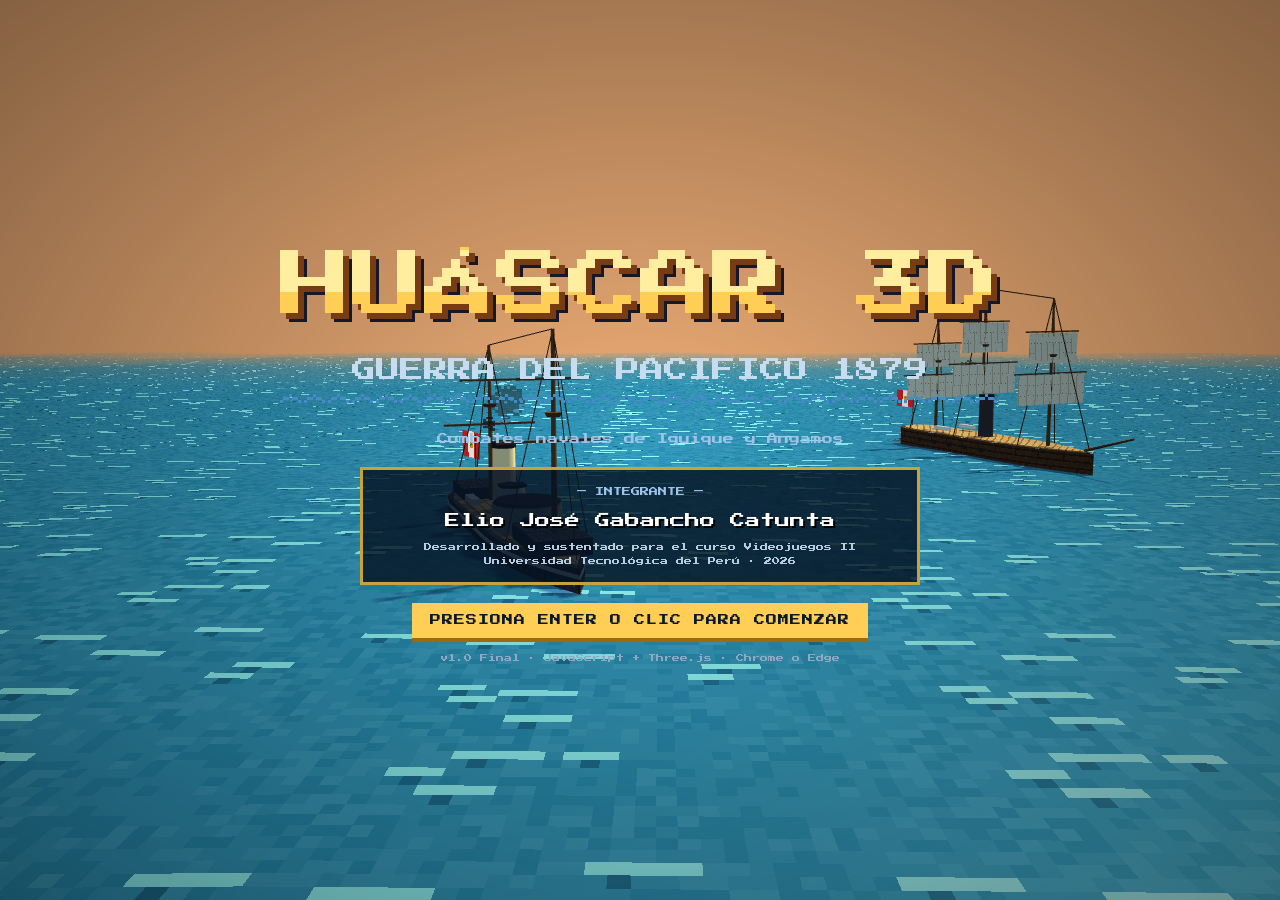
==== index.html @ be315b04 "HUÁSCAR 3D: juego final de Videojuegos II (Iquique y Angamos, voz + DNI, 1P/2P, pixel art) Co-Author" ====
<!DOCTYPE html>
<html lang="es">
<head>
<meta charset="UTF-8">
<meta name="viewport" content="width=device-width, initial-scale=1">
<title>HUÁSCAR 3D — Guerra del Pacífico 1879</title>
<meta name="description" content="Videojuego 3D de los combates navales de Iquique y Angamos. Trabajo final de Videojuegos II (UTP) — Elio José Gabancho Catunta.">
<link rel="icon" href="assets/pixelart/png/icono_ancla.png">
<link rel="stylesheet" href="css/style.css">
</head>
<body>
<div id="lienzo"></div>

<!-- HUD del juego (se llena por código) -->
<div id="hud" class="oculto">
  <div id="hudTop">
    <div id="hudNivel"></div>
    <div id="hudObjetivo"></div>
    <div id="hudTiempo"></div>
    <div id="hudPuntaje">000000</div>
  </div>
  <div id="hudJugadores"></div>
  <div id="hudMensaje"></div>
  <div id="hudVoz" class="oculto"><img src="assets/pixelart/png/icono_microfono.png" alt=""> <span id="hudVozTxt">Escuchando…</span></div>
  <div id="qa" class="oculto"></div>
</div>

<!-- CARGA -->
<section id="pCarga" class="pantalla visible">
  <div class="caja centro">
    <img class="logo px" src="assets/pixelart/png/logo_huascar3d.png" alt="HUÁSCAR 3D">
    <p>Cargando recursos…</p>
    <div class="barraCarga"><div id="cargaBar"></div></div>
  </div>
</section>

<!-- PORTADA -->
<section id="pPortada" class="pantalla">
  <div class="portada">
    <img class="logo grande px" src="assets/pixelart/png/logo_huascar3d.png" alt="HUÁSCAR 3D — Guerra del Pacífico 1879">
    <p class="sub">Combates navales de Iquique y Angamos</p>
    <div class="integrantes">
      <div class="tit">— INTEGRANTE —</div>
      <div class="nom">Elio José Gabancho Catunta</div>
      <div class="curso">Desarrollado y sustentado para el curso Videojuegos II<br>Universidad Tecnológica del Perú · 2026</div>
    </div>
    <button id="btnComenzar" class="btn parpadea">PRESIONA ENTER O CLIC PARA COMENZAR</button>
    <p class="mini" id="verTxt"></p>
  </div>
</section>

<!-- REGISTRO DEL COMANDANTE (voz + DNI) -->
<section id="pRegistro" class="pantalla">
  <div class="caja ancha">
    <h2><img class="px ic" src="assets/pixelart/png/icono_microfono.png" alt=""> REGISTRO DEL COMANDANTE</h2>
    <div class="fila">
      <label>Nombre<input id="regNombre" type="text" maxlength="18" placeholder="Opcional" autocomplete="off"></label>
      <label>DNI (8 dígitos)<input id="regDni" type="text" inputmode="numeric" maxlength="8" placeholder="00000000" autocomplete="off"></label>
    </div>
    <div class="fila">
      <div class="grupo">
        <span>Sexo según DNI</span>
        <label class="radio"><input type="radio" name="sexo" value="M"> Masculino (M)</label>
        <label class="radio"><input type="radio" name="sexo" value="F"> Femenino (F)</label>
      </div>
    </div>
    <p id="regAviso" class="aviso"></p>
    <div class="vozBox">
      <button id="btnHablar" class="btn">🎤 HABLAR</button>
      <div class="vozTextos">
        <div class="mini">Di una frase. El juego la reconocerá y la repetirá con voz <span id="regGeneroTxt">según tu sexo</span>.</div>
        <div id="regTranscripcion" class="transcripcion">…</div>
        <div id="regVozInfo" class="mini"></div>
      </div>
    </div>
    <div id="regEscribir" class="fila oculto">
      <label class="largo">Tu navegador no reconoce voz. Escribe la frase y el juego la repetirá:
        <input id="regFrase" type="text" maxlength="80" placeholder="Escribe aquí y presiona Repetir"></label>
      <button id="btnRepetir" class="btn chico">REPETIR</button>
    </div>
    <div class="fila fin">
      <span class="mini">🔒 Los datos se usan solo en este dispositivo. No se envían a ningún servidor.</span>
      <button id="btnRegOk" class="btn">CONTINUAR ▶</button>
    </div>
  </div>
</section>

<!-- MENÚ -->
<section id="pMenu" class="pantalla">
  <div class="menu">
    <img class="logo px" src="assets/pixelart/png/logo_huascar3d.png" alt="HUÁSCAR 3D">
    <p id="menuSaludo" class="sub"></p>
    <button class="btn" data-ir="1P">1 JUGADOR</button>
    <button class="btn" data-ir="2P">2 JUGADORES · COOPERATIVO</button>
    <button class="btn" data-ir="DUELO">DUELO 1 vs 1</button>
    <div class="menuFila">
      <button class="btn chico" data-ver="pHistoria">HISTORIA</button>
      <button class="btn chico" data-ver="pControles">CONTROLES</button>
      <button class="btn chico" data-ver="pOpciones">OPCIONES</button>
      <button class="btn chico" data-ver="pPuntajes">PUNTAJES</button>
      <button class="btn chico" data-ver="pCreditos">CRÉDITOS</button>
    </div>
    <div class="menuFila"><span class="mini">Empezar en:</span>
      <label class="radio mini"><input type="radio" name="nivelIni" value="0" checked> Nivel 1 · Iquique</label>
      <label class="radio mini"><input type="radio" name="nivelIni" value="1"> Nivel 2 · Angamos</label>
    </div>
  </div>
</section>

<section id="pHistoria" class="pantalla">
  <div class="caja ancha">
    <h2>HISTORIA REAL</h2>
    <div class="histo">
      <img class="px retrato" src="assets/pixelart/png/retrato_grau.png" alt="Miguel Grau">
      <div>
        <p><b>Guerra del Pacífico (1879–1884).</b> Conflicto entre Chile y la alianza de Perú y Bolivia. En 1879 la campaña naval decidió el control del mar.</p>
        <p><b>Iquique, 21 de mayo de 1879.</b> El monitor <i>Huáscar</i>, al mando de Miguel Grau, y la fragata <i>Independencia</i> atacaron a los buques chilenos que bloqueaban el puerto: la corbeta <i>Esmeralda</i> (Arturo Prat) y la goleta <i>Covadonga</i> (Carlos Condell). El Huáscar hundió a la Esmeralda con su espolón; Grau rescató a los náufragos chilenos. La Independencia encalló en Punta Gruesa persiguiendo a la Covadonga.</p>
        <p><b>Angamos, 8 de octubre de 1879.</b> El Huáscar y la corbeta <i>Unión</i> fueron cercados frente a Punta Angamos por la escuadra chilena (<i>Cochrane</i>, <i>Blanco Encalada</i>, <i>Covadonga</i>, <i>O’Higgins</i>, <i>Loa</i> y <i>Matías Cousiño</i>). Grau murió en combate y el Huáscar fue capturado tras una dura resistencia; la Unión logró escapar.</p>
        <p class="mini">Miguel Grau es recordado como «El Caballero de los Mares» por su trato humanitario con el adversario. El juego recrea los hechos con respeto por ambos bandos.</p>
      </div>
    </div>
    <button class="btn chico volver">◀ VOLVER</button>
  </div>
</section>

<section id="pControles" class="pantalla">
  <div class="caja ancha">
    <h2>CONTROLES</h2>
    <table class="tabla">
      <tr><th>Acción</th><th>1 Jugador</th><th>J1 (2 jugadores)</th><th>J2 (2 jugadores)</th></tr>
      <tr><td>Avante / atrás</td><td>W / S</td><td>W / S</td><td>↑ / ↓</td></tr>
      <tr><td>Timón</td><td>A / D</td><td>A / D</td><td>← / →</td></tr>
      <tr><td>Apuntar</td><td>Mouse (torre)</td><td>Q / E giran la torre</td><td>, / . disparan banda izq./der.</td></tr>
      <tr><td>Disparar</td><td>Clic izquierdo</td><td>Espacio</td><td>Enter (banda automática)</td></tr>
      <tr><td>Espolonazo</td><td>E (barra llena)</td><td>F</td><td>Shift derecho</td></tr>
      <tr><td>Comando de voz</td><td>V (mantener): “fuego”, “espolón”, “avante”, “alto”, “pausa”</td><td>—</td><td>—</td></tr>
      <tr><td>Pausa / QA / Silencio</td><td colspan="3">P &nbsp;/&nbsp; F2 &nbsp;/&nbsp; M</td></tr>
    </table>
    <button class="btn chico volver">◀ VOLVER</button>
  </div>
</section>

<section id="pOpciones" class="pantalla">
  <div class="caja">
    <h2>OPCIONES</h2>
    <label class="slider">Volumen general <input id="opVol" type="range" min="0" max="1" step="0.05"></label>
    <label class="slider">Música <input id="opMus" type="range" min="0" max="1" step="0.05"></label>
    <label class="slider">Efectos <input id="opSfx" type="range" min="0" max="1" step="0.05"></label>
    <button id="btnCambiarPerfil" class="btn chico">CAMBIAR COMANDANTE (VOZ / DNI)</button>
    <button class="btn chico volver">◀ VOLVER</button>
  </div>
</section>

<section id="pPuntajes" class="pantalla">
  <div class="caja">
    <h2>MEJORES PUNTAJES</h2>
    <table class="tabla" id="tablaPuntajes"></table>
    <button class="btn chico volver">◀ VOLVER</button>
  </div>
</section>

<section id="pCreditos" class="pantalla">
  <div class="caja ancha">
    <h2>CRÉDITOS</h2>
    <p><b>Diseño, programación y arte pixel art:</b> Elio José Gabancho Catunta</p>
    <p><b>Curso:</b> Videojuegos II — Universidad Tecnológica del Perú (2026)</p>
    <p><b>Tecnología:</b> JavaScript + Three.js r149 (licencia MIT) · Web Speech API · Web Audio API</p>
    <p><b>Fuente:</b> Press Start 2P (licencia SIL OFL)</p>
    <p><b>Audio:</b> ver el archivo CREDITOS_AUDIO.md del proyecto</p>
    <p><b>Calidad total:</b> principios de W. Edwards Deming (ciclo PDCA)</p>
    <div class="retratos">
      <img class="px" src="assets/pixelart/png/retrato_grau.png" title="Miguel Grau" alt="">
      <img class="px" src="assets/pixelart/png/retrato_more.png" title="Juan Guillermo More" alt="">
      <img class="px" src="assets/pixelart/png/retrato_garcia.png" title="Aurelio García y García" alt="">
      <img class="px" src="assets/pixelart/png/retrato_prat.png" title="Arturo Prat" alt="">
      <img class="px" src="assets/pixelart/png/retrato_condell.png" title="Carlos Condell" alt="">
      <img class="px" src="assets/pixelart/png/retrato_latorre.png" title="Juan José Latorre" alt="">
      <img class="px" src="assets/pixelart/png/retrato_riveros.png" title="Galvarino Riveros" alt="">
    </div>
    <button class="btn chico volver">◀ VOLVER</button>
  </div>
</section>

<!-- BRIEFING -->
<section id="pBriefing" class="pantalla">
  <div class="caja ancha">
    <div class="mini" id="brNivel"></div>
    <h2 id="brTitulo"></h2>
    <div class="histo">
      <div class="brRetratos" id="brRetratos"></div>
      <div>
        <p id="brTexto"></p>
        <p class="obj"><b>OBJETIVO:</b> <span id="brObjetivo"></span></p>
        <p class="mini" id="brExtra"></p>
      </div>
    </div>
    <button id="btnZarpar" class="btn parpadea">¡ZARPAR! (ENTER)</button>
  </div>
</section>

<!-- PAUSA -->
<section id="pPausa" class="pantalla">
  <div class="caja centro">
    <h2>PAUSA</h2>
    <button id="btnContinuar" class="btn">CONTINUAR (P)</button>
    <button id="btnReiniciar" class="btn chico">REINICIAR NIVEL</button>
    <button id="btnSalir" class="btn chico">SALIR AL MENÚ</button>
  </div>
</section>

<!-- RESULTADO / FINAL -->
<section id="pResultado" class="pantalla">
  <div class="caja ancha centro">
    <h2 id="resTitulo"></h2>
    <p id="resSub" class="sub"></p>
    <div class="histo">
      <img id="resRetrato" class="px retrato" src="assets/pixelart/png/retrato_grau.png" alt="">
      <p id="resHistoria"></p>
    </div>
    <table class="tabla" id="resTabla"></table>
    <button id="btnResOk" class="btn parpadea">CONTINUAR (ENTER)</button>
  </div>
</section>

<script src="js/lib/three.min.js"></script>
<script src="js/config.js"></script>
<script src="js/util/guardado.js"></script>
<script src="js/util/input.js"></script>
<script src="js/audio/audio.js"></script>
<script src="js/voice/voz.js"></script>
<script src="js/fx/texturas_datos.js"></script>
<script src="js/fx/sprites.js"></script>
<script src="js/fx/efectos.js"></script>
<script src="js/world/oceano.js"></script>
<script src="js/world/costa.js"></script>
<script src="js/ships/modelos.js"></script>
<script src="js/ships/buque.js"></script>
<script src="js/combat/proyectiles.js"></script>
<script src="js/ai/ia.js"></script>
<script src="js/ui/hud.js"></script>
<script src="js/levels/nivel1_iquique.js"></script>
<script src="js/levels/nivel2_angamos.js"></script>
<script src="js/levels/duelo.js"></script>
<script src="js/scenes/juego.js"></script>
<script src="js/scenes/pantallas.js"></script>
<script src="js/main.js"></script>
</body>
</html>
---- css/style.css ----
@font-face{font-family:'PS2P';src:url('../assets/fonts/PressStart2P.woff2') format('woff2'),url('../assets/fonts/PressStart2P.woff') format('woff');font-display:swap}
*{margin:0;padding:0;box-sizing:border-box}
html,body{width:100%;height:100%;overflow:hidden;background:#06101c;color:#e6eef7;font-family:'PS2P','Courier New',monospace;font-size:11px;line-height:1.7}
#lienzo{position:fixed;inset:0}
#lienzo canvas{display:block}
.px{image-rendering:pixelated;image-rendering:crisp-edges}
.oculto{display:none!important}

/* ---------- Pantallas ---------- */
.pantalla{position:fixed;inset:0;display:none;align-items:center;justify-content:center;z-index:20;background:radial-gradient(ellipse at center,rgba(4,16,30,.35),rgba(0,0,0,.78));animation:fundido .45s ease}
.pantalla.visible{display:flex}
@keyframes fundido{from{opacity:0}to{opacity:1}}
.caja{background:rgba(6,18,34,.92);border:3px solid #c9a23a;box-shadow:0 0 0 3px #1a2a40,0 12px 40px rgba(0,0,0,.6);padding:22px 26px;width:min(92vw,460px);max-height:94vh;overflow:auto}
.caja.ancha{width:min(94vw,860px)}
.centro{text-align:center}
h2{font-size:16px;color:#ffce54;margin-bottom:14px;letter-spacing:1px;text-shadow:2px 2px 0 #5a3410}
p{margin:8px 0}
.sub{color:#9fc3e8}
.mini{font-size:8px;color:#8fa9c4}
.logo{width:min(80vw,512px);height:auto}
.logo.grande{width:min(88vw,768px)}
.btn{display:block;margin:10px auto;font-family:inherit;font-size:11px;color:#0a1a2a;background:#ffce54;border:0;border-bottom:4px solid #9a6a14;padding:12px 18px;cursor:pointer;letter-spacing:1px}
.btn:hover,.btn:focus{background:#ffe38a;outline:2px solid #fff}
.btn:active{transform:translateY(2px);border-bottom-width:2px}
.btn.chico{font-size:9px;padding:8px 12px;background:#9fc3e8;border-bottom-color:#3d6a96}
.btn:disabled{background:#56606c;border-bottom-color:#333;cursor:not-allowed}
.parpadea{animation:parp 1.2s steps(2) infinite}
@keyframes parp{50%{filter:brightness(.72)}}
.barraCarga{height:16px;border:2px solid #c9a23a;margin-top:12px;background:#0a1626}
#cargaBar{height:100%;width:0;background:#ffce54}

.portada,.menu{text-align:center;width:min(94vw,820px)}
.integrantes{margin:18px auto;padding:14px;background:rgba(6,18,34,.82);border:3px solid #c9a23a;width:min(92vw,560px)}
.integrantes .tit{color:#9fc3e8;font-size:9px}
.integrantes .nom{color:#fff;font-size:15px;margin:8px 0;text-shadow:2px 2px 0 #000}
.integrantes .curso{font-size:8px;color:#b9cde0}
.menu .btn{width:min(86vw,380px)}
.menuFila{display:flex;gap:8px;justify-content:center;flex-wrap:wrap;margin-top:8px;align-items:center}
.menuFila .btn{width:auto;margin:4px}

.fila{display:flex;gap:16px;margin:10px 0;flex-wrap:wrap;align-items:flex-end}
.fila.fin{justify-content:space-between;align-items:center}
.fila.fin .btn{margin:0}
label{display:flex;flex-direction:column;gap:6px;font-size:9px;color:#9fc3e8;flex:1}
label.largo{flex:3}
label.radio{flex-direction:row;align-items:center;flex:0 0 auto;color:#e6eef7;cursor:pointer}
.grupo{display:flex;gap:18px;align-items:center;flex-wrap:wrap;font-size:9px;color:#9fc3e8}
input[type=text]{font-family:inherit;font-size:12px;padding:9px;background:#0a1626;border:2px solid #3d6a96;color:#fff;width:100%}
input[type=text]:focus{border-color:#ffce54;outline:0}
input.mal{border-color:#ff5544}
input.bien{border-color:#4fd18b}
.aviso{color:#ffb070;font-size:9px;min-height:16px}
.vozBox{display:flex;gap:16px;align-items:center;background:#0a1626;border:2px dashed #3d6a96;padding:12px;margin:8px 0}
.vozBox .btn{margin:0;flex:0 0 auto}
.vozTextos{flex:1}
.transcripcion{font-size:12px;color:#fff;min-height:22px;margin:6px 0}
.escuchando{background:#ff5544!important;border-bottom-color:#8a1f14!important;color:#fff!important;animation:parp .5s steps(2) infinite}
.ic{width:24px;height:24px;vertical-align:middle}
.slider{flex-direction:row;align-items:center;justify-content:space-between;margin:12px 0}
.slider input{width:55%}

.tabla{width:100%;border-collapse:collapse;font-size:9px;margin:10px 0}
.tabla th,.tabla td{border:1px solid #2d4a6a;padding:6px 8px;text-align:left}
.tabla th{background:#12263c;color:#ffce54}
.histo{display:flex;gap:18px;align-items:flex-start;text-align:left;font-family:'Segoe UI',Arial,sans-serif;font-size:14px;line-height:1.5}
.histo .mini{font-family:'Segoe UI',Arial,sans-serif;font-size:12px}
.retrato{width:144px;height:144px;flex:0 0 auto}
.brRetratos{display:flex;flex-direction:column;gap:8px;flex:0 0 auto}
.brRetratos figure{text-align:center}
.brRetratos img{width:96px;height:96px;image-rendering:pixelated}
.brRetratos figcaption{font-family:'PS2P',monospace;font-size:7px;color:#9fc3e8;max-width:100px}
.obj{color:#ffce54}
.retratos{display:flex;gap:8px;justify-content:center;margin:12px 0;flex-wrap:wrap}
.retratos img{width:72px;height:72px}

/* ---------- HUD ---------- */
#hud{position:fixed;inset:0;pointer-events:none;z-index:10}
#hudTop{position:absolute;top:8px;left:50%;transform:translateX(-50%);text-align:center;background:rgba(4,12,24,.72);border:2px solid #c9a23a;padding:6px 14px;min-width:300px}
#hudNivel{font-size:8px;color:#9fc3e8}
#hudObjetivo{font-size:9px;color:#fff}
#hudTiempo{font-size:14px;color:#ffb070}
#hudPuntaje{font-size:14px;color:#ffce54}
.hudJ{position:absolute;top:0;bottom:0}
.hudJ .panel{position:absolute;left:10px;top:10px;width:210px;background:rgba(4,12,24,.72);border:2px solid #3d6a96;padding:8px}
.hudJ .nombre{font-size:9px;color:#ffce54;margin-bottom:4px}
.hudJ .et{font-size:7px;color:#9fc3e8;margin-top:5px;display:flex;align-items:center;gap:4px}
.hudJ .et img{width:16px;height:16px;image-rendering:pixelated}
.hudJ .bar{height:10px;background:#0a1626;border:1px solid #2d4a6a}
.hudJ .bar>div{height:100%;width:100%}
.hudJ .bCasco>div{background:#2ea3ff}
.hudJ .bRec>div{background:#ffce54}
.hudJ .bEsp>div{background:#e86a3a}
.hudJ .radar{position:absolute;right:10px;bottom:10px;border:2px solid #c9a23a;border-radius:50%;background:rgba(4,20,38,.78)}
.hudJ .ayuda{position:absolute;left:10px;bottom:10px;font-size:7px;color:#b9cde0;background:rgba(0,0,0,.5);padding:4px 6px;max-width:60%}
.hudJ .vineta{position:absolute;inset:0;background:radial-gradient(ellipse at center,rgba(255,0,0,0) 55%,rgba(200,0,0,.55));opacity:0;transition:opacity .3s}
.hudJ .flot{position:absolute;left:50%;top:42%;transform:translateX(-50%);font-size:14px;color:#ffe38a;text-shadow:2px 2px 0 #000;animation:sube 1.2s ease-out forwards;white-space:nowrap}
@keyframes sube{to{top:28%;opacity:0}}
.hudJ .estado{position:absolute;left:50%;top:50%;transform:translate(-50%,-50%);font-size:13px;color:#ff8a70;text-shadow:2px 2px 0 #000;text-align:center}
.hudJ .mira{position:absolute;width:22px;height:22px;margin:-11px 0 0 -11px;border:2px solid #ffce54;border-radius:50%;box-shadow:0 0 0 1px #000}
.hudJ .mira::after{content:'';position:absolute;left:8px;top:8px;width:2px;height:2px;background:#fff}
.divisor{position:absolute;left:50%;top:0;bottom:0;width:4px;margin-left:-2px;background:#c9a23a}
#hudMensaje{position:absolute;left:50%;top:22%;transform:translateX(-50%);font-size:11px;color:#fff;text-shadow:2px 2px 0 #000;text-align:center;background:rgba(4,12,24,.6);padding:8px 14px;border:2px solid #c9a23a;opacity:0;transition:opacity .4s;max-width:80vw}
#hudVoz{position:absolute;left:50%;bottom:14px;transform:translateX(-50%);background:rgba(160,20,20,.85);padding:6px 12px;font-size:9px;border:2px solid #fff}
#hudVoz img{width:16px;height:16px;image-rendering:pixelated;vertical-align:middle}
#qa{position:absolute;left:10px;top:178px;background:rgba(0,0,0,.8);border:2px solid #3dff8c;color:#5dff9c;font-family:Consolas,monospace;font-size:11px;line-height:1.5;padding:8px 10px;z-index:30}
@media (max-width:760px){.histo{flex-direction:column;align-items:center}.hudJ .panel{width:150px}}
#pPortada,#pMenu{background:radial-gradient(ellipse at center,rgba(4,16,30,0),rgba(0,0,0,.45))}
.hudJ.der .panel{left:auto;right:10px}
.hudJ.der .radar{right:auto;left:10px}
.hudJ.der .ayuda{left:auto;right:10px}
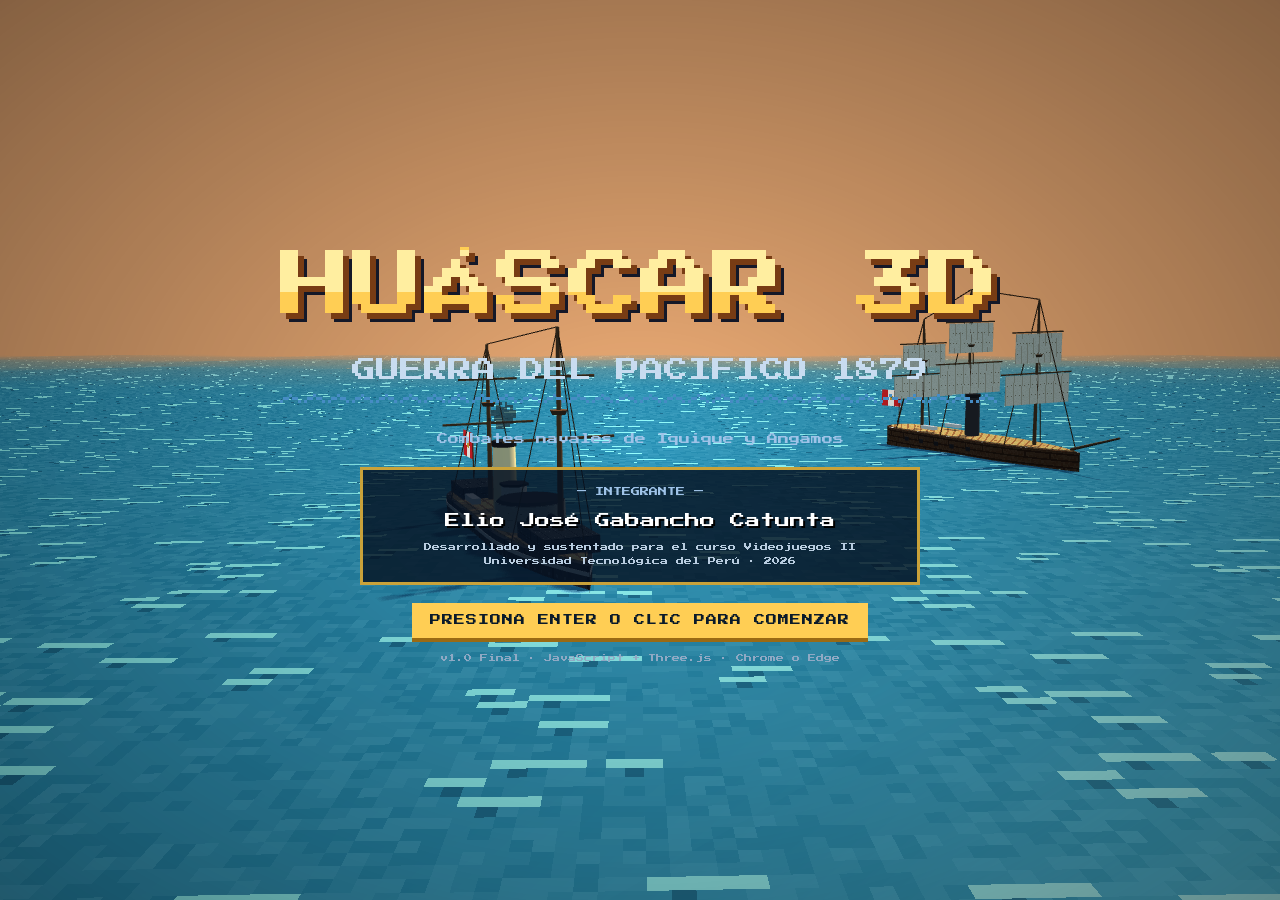
==== commit 5647910c: "Audio: música más alta, reintento si el navegador la bloquea e indicador de silencio Co-Authored-By:" ====
--- a/index.html
+++ b/index.html
@@ -10,6 +10,7 @@
 </head>
 <body>
 <div id="lienzo"></div>
+<div id="indSilencio" class="oculto">🔇 SILENCIO · pulsa M</div>
 
 <!-- HUD del juego (se llena por código) -->
 <div id="hud" class="oculto">
--- a/css/style.css
+++ b/css/style.css
@@ -108,3 +108,4 @@
 .hudJ.der .panel{left:auto;right:10px}
 .hudJ.der .radar{right:auto;left:10px}
 .hudJ.der .ayuda{left:auto;right:10px}
+#indSilencio{position:fixed;right:10px;top:10px;z-index:40;background:rgba(160,20,20,.9);border:2px solid #fff;padding:6px 10px;font-size:9px}
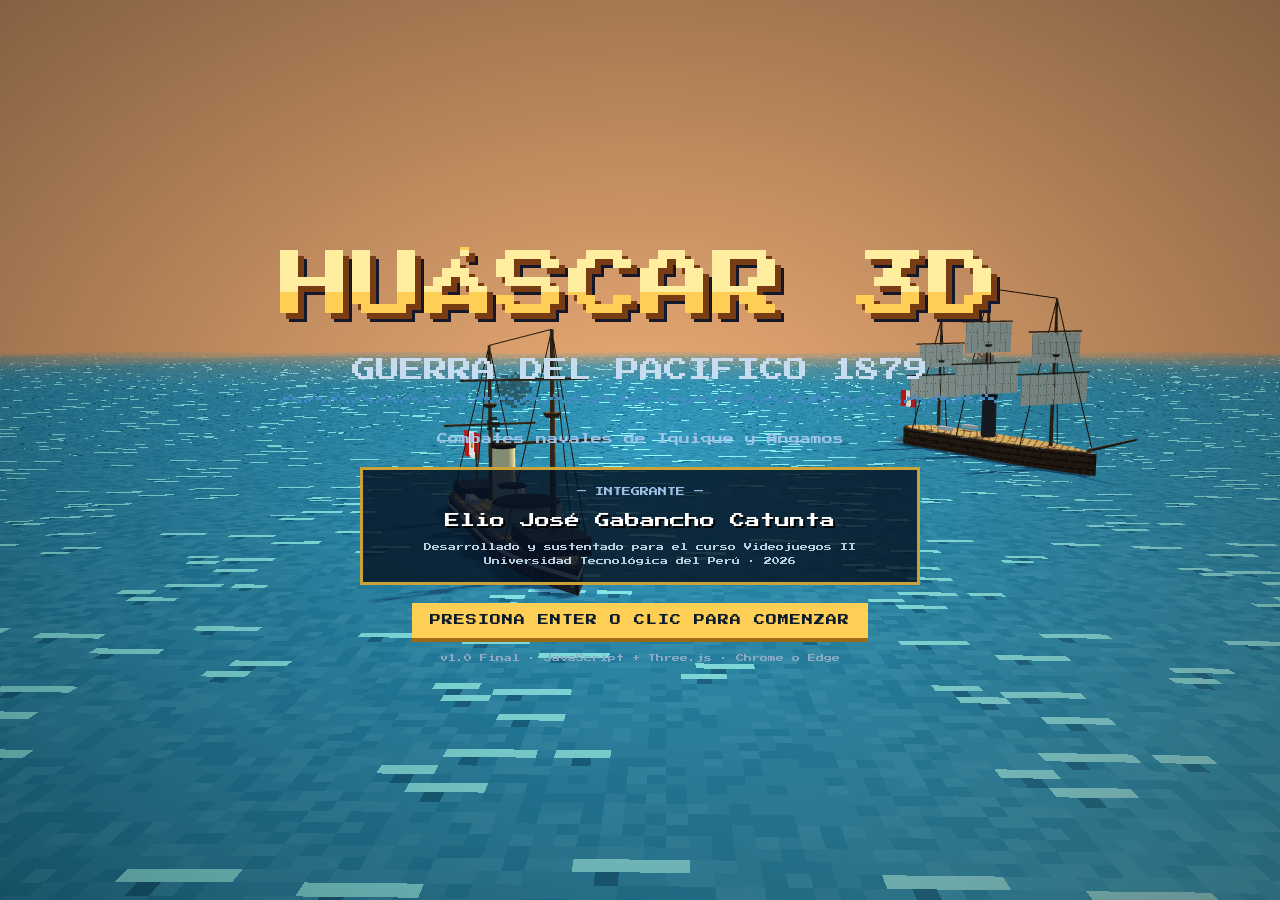
==== commit 21c90cab: "Multijugador en línea con WebRTC (PeerJS): salas con código, anfitrión autoritativo, cooperativo y d" ====
--- a/index.html
+++ b/index.html
@@ -94,6 +94,8 @@
     <button class="btn" data-ir="1P">1 JUGADOR</button>
     <button class="btn" data-ir="2P">2 JUGADORES · COOPERATIVO</button>
     <button class="btn" data-ir="DUELO">DUELO 1 vs 1</button>
+    <button class="btn rojo" id="btnEnLinea">🌐 EN LÍNEA · 2 JUGADORES (DESDE OTRA PC)</button>
+    <p id="menuAviso" class="aviso"></p>
     <div class="menuFila">
       <button class="btn chico" data-ver="pHistoria">HISTORIA</button>
       <button class="btn chico" data-ver="pControles">CONTROLES</button>
@@ -182,6 +184,50 @@
   </div>
 </section>
 
+<!-- SALA EN LÍNEA -->
+<section id="pSala" class="pantalla">
+  <div class="caja ancha">
+    <h2>🌐 PARTIDA EN LÍNEA · 2 JUGADORES</h2>
+    <p class="mini">Juega con otra persona desde otra computadora y otro lugar. Uno crea la sala (J1 · Huáscar) y el otro se une con el código (J2).</p>
+    <div id="salaInicio" class="salaCols">
+      <div class="salaCol">
+        <h3>CREAR SALA</h3>
+        <p class="mini">Serás el anfitrión: J1 con el Huáscar. Tu navegador ejecuta la partida.</p>
+        <button id="btnCrearSala" class="btn">CREAR SALA</button>
+      </div>
+      <div class="salaCol">
+        <h3>UNIRSE A UNA SALA</h3>
+        <p class="mini">Escribe el código de 5 caracteres que te compartieron.</p>
+        <input id="salaCodigo" type="text" maxlength="5" placeholder="ABC12" autocomplete="off" class="codigo">
+        <button id="btnUnirse" class="btn">UNIRSE</button>
+      </div>
+    </div>
+    <div id="salaHost" class="oculto">
+      <div class="salaCols">
+        <div class="salaCol centro">
+          <div class="mini">CÓDIGO DE LA SALA</div>
+          <div id="salaCodigoGrande" class="codigoGrande">·····</div>
+          <button id="btnCopiarSala" class="btn chico">COPIAR ENLACE PARA EL JUGADOR 2</button>
+          <div id="salaEnlace" class="mini enlace"></div>
+          <div id="salaJugadores" class="jugadores"></div>
+        </div>
+        <div class="salaCol">
+          <div class="mini">MODO DE JUEGO</div>
+          <label class="radio"><input type="radio" name="salaModo" value="2P-0" checked> Cooperativo · Nivel 1 Iquique (J2: Independencia)</label>
+          <label class="radio"><input type="radio" name="salaModo" value="2P-1"> Cooperativo · Nivel 2 Angamos (J2: Unión)</label>
+          <label class="radio"><input type="radio" name="salaModo" value="DUELO-0"> Duelo 1 vs 1 (J2: Almirante Cochrane)</label>
+          <button id="btnIniciarSala" class="btn" disabled>INICIAR PARTIDA ▶</button>
+        </div>
+      </div>
+    </div>
+    <div id="salaGuest" class="oculto centro"><p id="salaGuestInfo"></p>
+      <p class="mini">Controles de J2: W/S máquinas · A/D timón · Clic o Espacio fuego · Q/E babor/estribor · F espolón · P pausa</p></div>
+    <p id="salaEstado" class="salaEstado"></p>
+    <p class="mini">Si no conecta, prueba con otra red (por ejemplo, el hotspot del celular): algunas redes de empresas o universidades bloquean las conexiones directas.</p>
+    <button id="btnSalaVolver" class="btn chico">◀ SALIR DE LA SALA</button>
+  </div>
+</section>
+
 <!-- BRIEFING -->
 <section id="pBriefing" class="pantalla">
   <div class="caja ancha">
@@ -224,6 +270,7 @@
 </section>
 
 <script src="js/lib/three.min.js"></script>
+<script src="js/lib/peerjs.min.js"></script>
 <script src="js/config.js"></script>
 <script src="js/util/guardado.js"></script>
 <script src="js/util/input.js"></script>
@@ -243,6 +290,7 @@
 <script src="js/levels/nivel2_angamos.js"></script>
 <script src="js/levels/duelo.js"></script>
 <script src="js/scenes/juego.js"></script>
+<script src="js/net/red.js"></script>
 <script src="js/scenes/pantallas.js"></script>
 <script src="js/main.js"></script>
 </body>
--- a/css/style.css
+++ b/css/style.css
@@ -109,3 +109,17 @@
 .hudJ.der .radar{right:auto;left:10px}
 .hudJ.der .ayuda{left:auto;right:10px}
 #indSilencio{position:fixed;right:10px;top:10px;z-index:40;background:rgba(160,20,20,.9);border:2px solid #fff;padding:6px 10px;font-size:9px}
+
+/* ---------- Sala en línea ---------- */
+.btn.rojo{background:#d3052d;color:#fff;border-bottom-color:#7a0a1c}
+.btn.rojo:hover{background:#f0204a}
+.salaCols{display:flex;gap:16px;margin:12px 0;flex-wrap:wrap}
+.salaCol{flex:1;min-width:260px;background:#0a1626;border:2px solid #3d6a96;padding:14px}
+.salaCol h3{font-size:12px;color:#ffce54;margin-bottom:6px}
+.salaCol label.radio{margin:8px 0;font-size:9px}
+input.codigo{font-size:22px;letter-spacing:8px;text-align:center;text-transform:uppercase;margin:8px 0}
+.codigoGrande{font-size:40px;letter-spacing:10px;color:#ffce54;margin:10px 0;text-shadow:3px 3px 0 #5a3410}
+.enlace{word-break:break-all;margin:6px 0;color:#9fc3e8}
+.jugadores{margin-top:12px;font-size:10px;line-height:2;color:#fff}
+.salaEstado{min-height:18px;font-size:10px;color:#9fc3e8;margin:8px 0}
+.salaEstado.ok{color:#4fd18b}.salaEstado.error{color:#ff8a70}.salaEstado.espera{color:#ffce54;animation:parp 1.2s steps(2) infinite}
